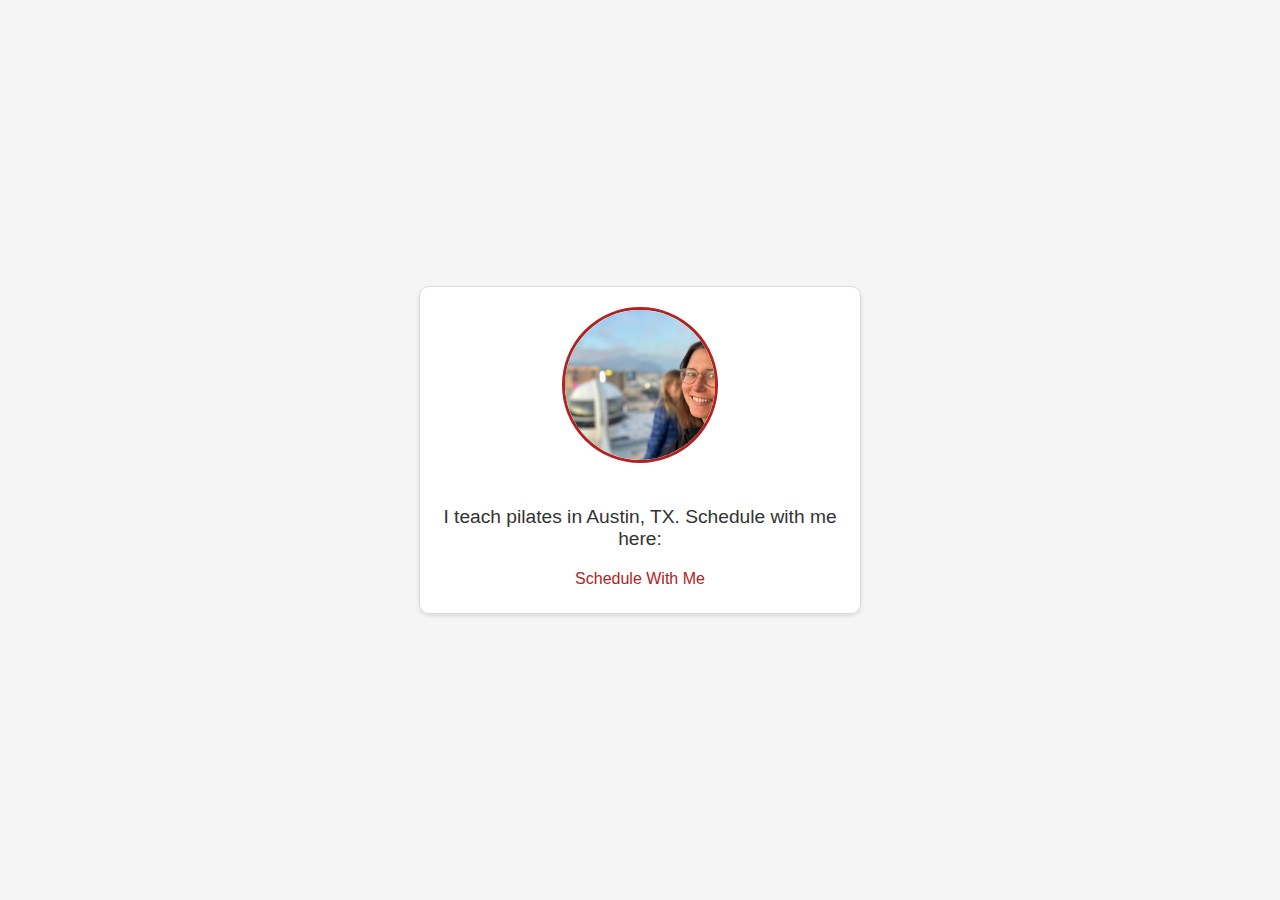
==== pilates/index.html @ 87db6d9a "Added basic content" ====
<!DOCTYPE html>
<html lang="en">
<head>
    <meta charset="UTF-8">
    <meta name="viewport" content="width=device-width, initial-scale=1.0">
    <title>Jill Meyers</title>
    <link rel="stylesheet" href="../styles.css">
</head>
<body>
    <div class="container">
        <img src="../img/jill1.jpg" alt="Jill Meyers" class="profile-pic">
        <p>I teach pilates in Austin, TX. Schedule with me here:</p>
        <div class="links">
            <a href="https://calendly.com/jillameyers/pilates-reformer-one-on-one">Schedule With Me</a>
        </div>
    </div>
</body>
</html>
---- styles.css ----
body {
    font-family: Arial, sans-serif;
    background-color: #f5f5f5;
    color: #333;
    margin: 0;
    padding: 0;
    display: flex;
    justify-content: center;
    align-items: center;
    height: 100vh;
}

.container {
    text-align: center;
    background-color: #fff;
    padding: 20px;
    border: 1px solid #ddd;
    box-shadow: 0 2px 4px rgba(0, 0, 0, 0.1);
    border-radius: 10px;
    max-width: 400px;
}

.profile-pic {
    width: 150px;
    height: 150px;
    border-radius: 50%;
    object-fit: cover;
    margin-bottom: 20px;
    border: 3px solid #b22222; /* Dark Red */
}

p {
    font-size: 1.2em;
    margin-bottom: 20px;
}

.links a {
    display: block;
    color: #b22222; /* Dark Red */
    text-decoration: none;
    margin: 5px 0;
    transition: color 0.3s;
}

.links a:hover {
    color: #333;
}
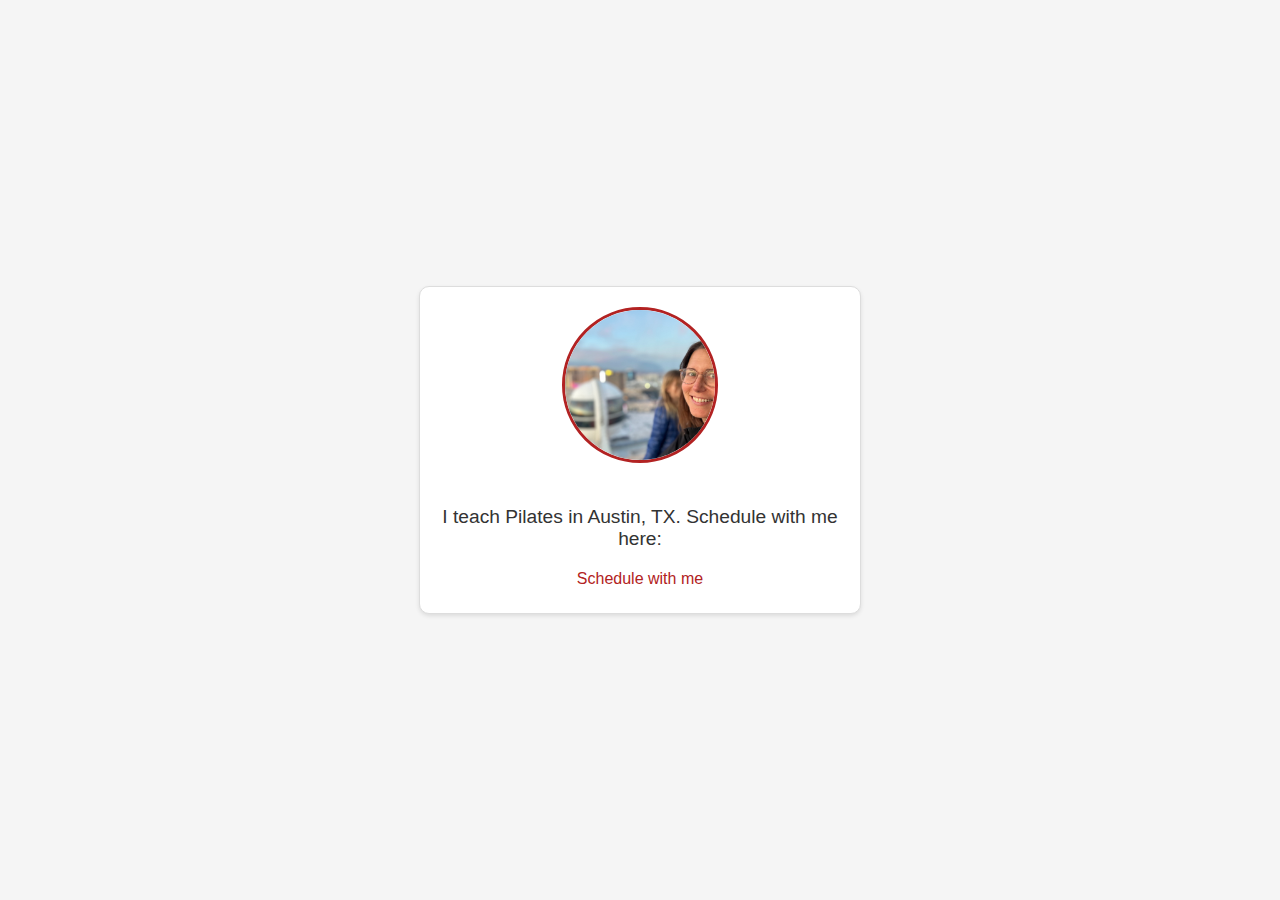
==== commit 6809a8ff: "Minor fixes" ====
--- a/pilates/index.html
+++ b/pilates/index.html
@@ -9,9 +9,9 @@
 <body>
     <div class="container">
         <img src="../img/jill1.jpg" alt="Jill Meyers" class="profile-pic">
-        <p>I teach pilates in Austin, TX. Schedule with me here:</p>
+        <p>I teach Pilates in Austin, TX. Schedule with me here:</p>
         <div class="links">
-            <a href="https://calendly.com/jillameyers/pilates-reformer-one-on-one">Schedule With Me</a>
+            <a href="https://calendly.com/jillameyers/pilates-reformer-one-on-one">Schedule with me</a>
         </div>
     </div>
 </body>
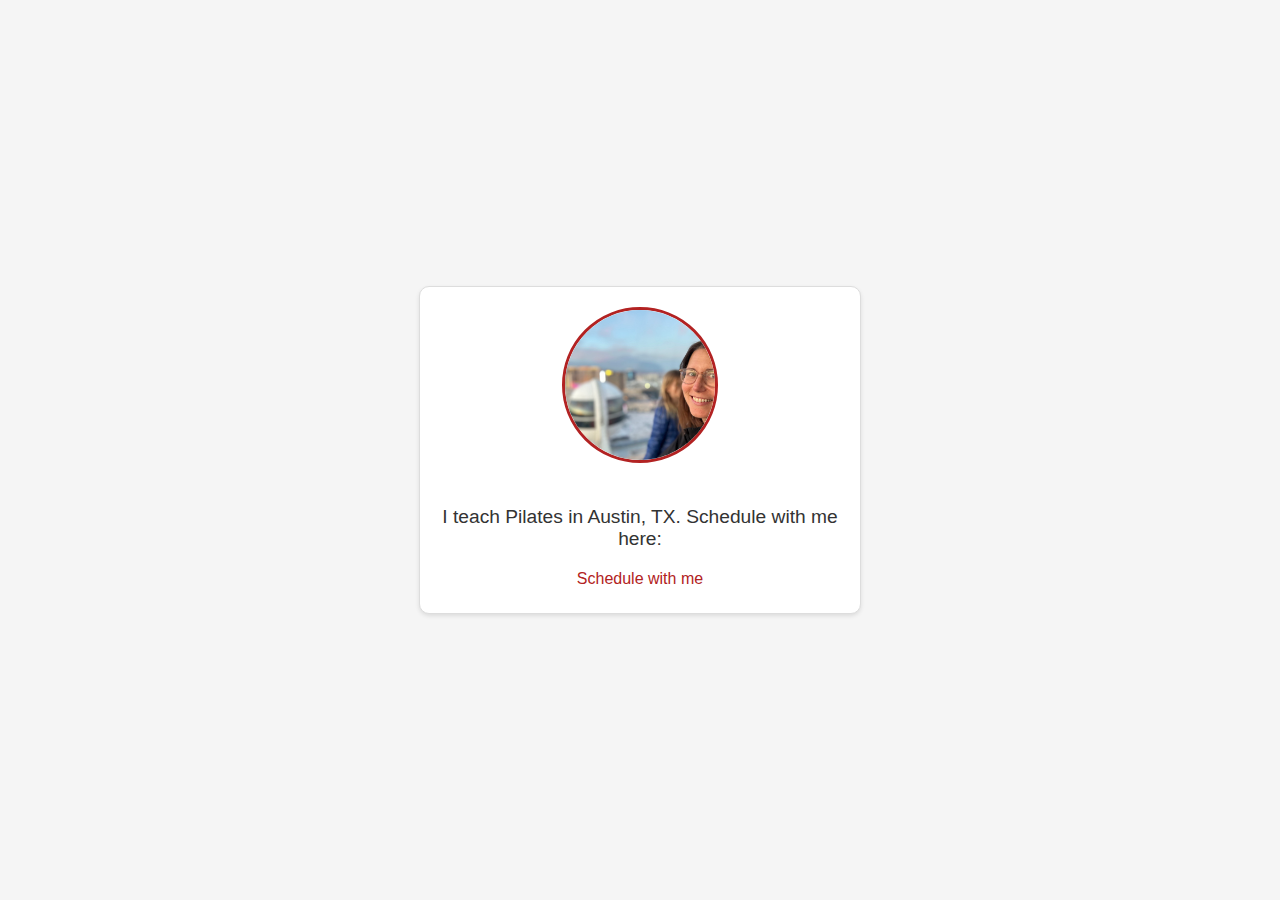
==== commit 0baa46b0: "Made lower-res image" ====
--- a/pilates/index.html
+++ b/pilates/index.html
@@ -8,7 +8,7 @@
 </head>
 <body>
     <div class="container">
-        <img src="../img/jill1.jpg" alt="Jill Meyers" class="profile-pic">
+        <img src="../img/jill1-sm.jpg" alt="Jill Meyers" class="profile-pic">
         <p>I teach Pilates in Austin, TX. Schedule with me here:</p>
         <div class="links">
             <a href="https://calendly.com/jillameyers/pilates-reformer-one-on-one">Schedule with me</a>
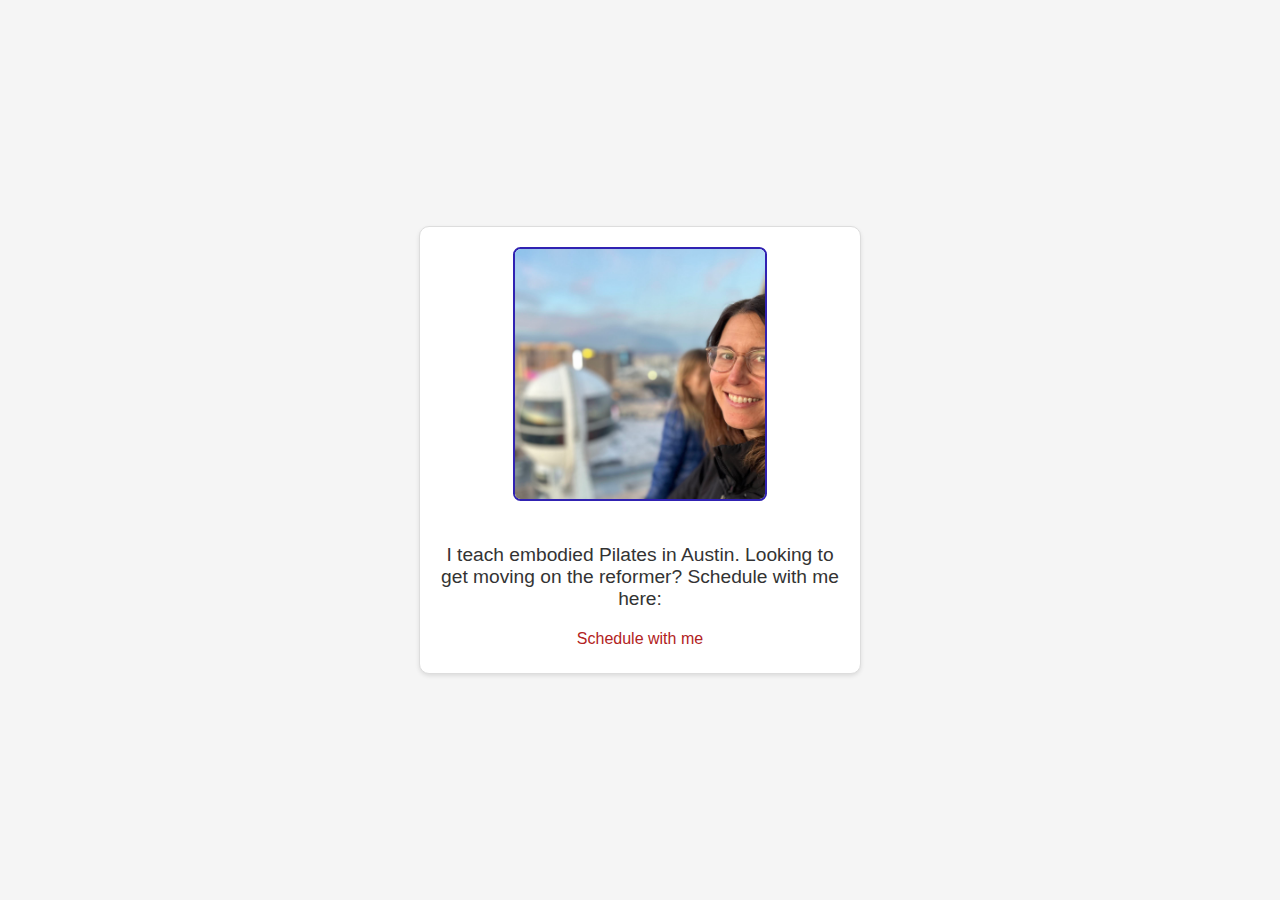
==== commit f28f5551: "Minor updates to style and content and photo" ====
--- a/pilates/index.html
+++ b/pilates/index.html
@@ -9,7 +9,7 @@
 <body>
     <div class="container">
         <img src="../img/jill1-sm.jpg" alt="Jill Meyers" class="profile-pic">
-        <p>I teach Pilates in Austin, TX. Schedule with me here:</p>
+        <p>I teach embodied Pilates in Austin. Looking to get moving on the reformer? Schedule with me here:</p>
         <div class="links">
             <a href="https://calendly.com/jillameyers/pilates-reformer-one-on-one">Schedule with me</a>
         </div>
--- a/styles.css
+++ b/styles.css
@@ -21,12 +21,12 @@
 }
 
 .profile-pic {
-    width: 150px;
-    height: 150px;
-    border-radius: 50%;
+    width: 250px;
+    height: 250px;
+    border-radius: 3%;
     object-fit: cover;
     margin-bottom: 20px;
-    border: 3px solid #b22222; /* Dark Red */
+    border: 2px solid #3022b2; /* Dark Red */
 }
 
 p {
